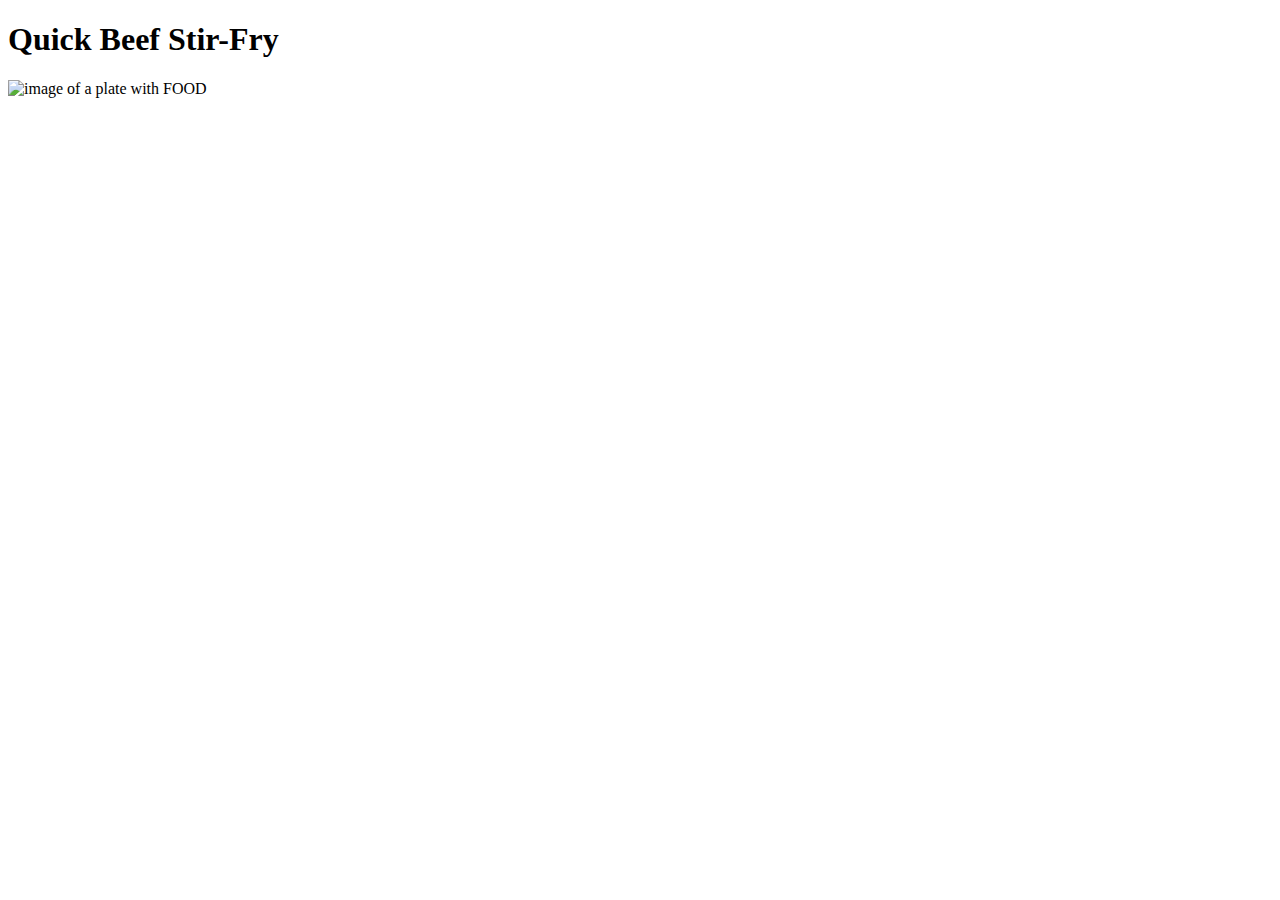
==== recipes/stir-fry.html @ 5a081ad1 "added some img  recipes/stir-fry.html" ====
<!DOCTYPE html>
<html lang="en">
    <head>
        <meta charset="UTF-8">
        <title>Beef Stir-Fry</title>
    </head>
    <body>
        <h1>Quick Beef Stir-Fry</h1>
        <img src="img/stir-fry.webp"alt="image of a plate with FOOD">
    </body>
</html>
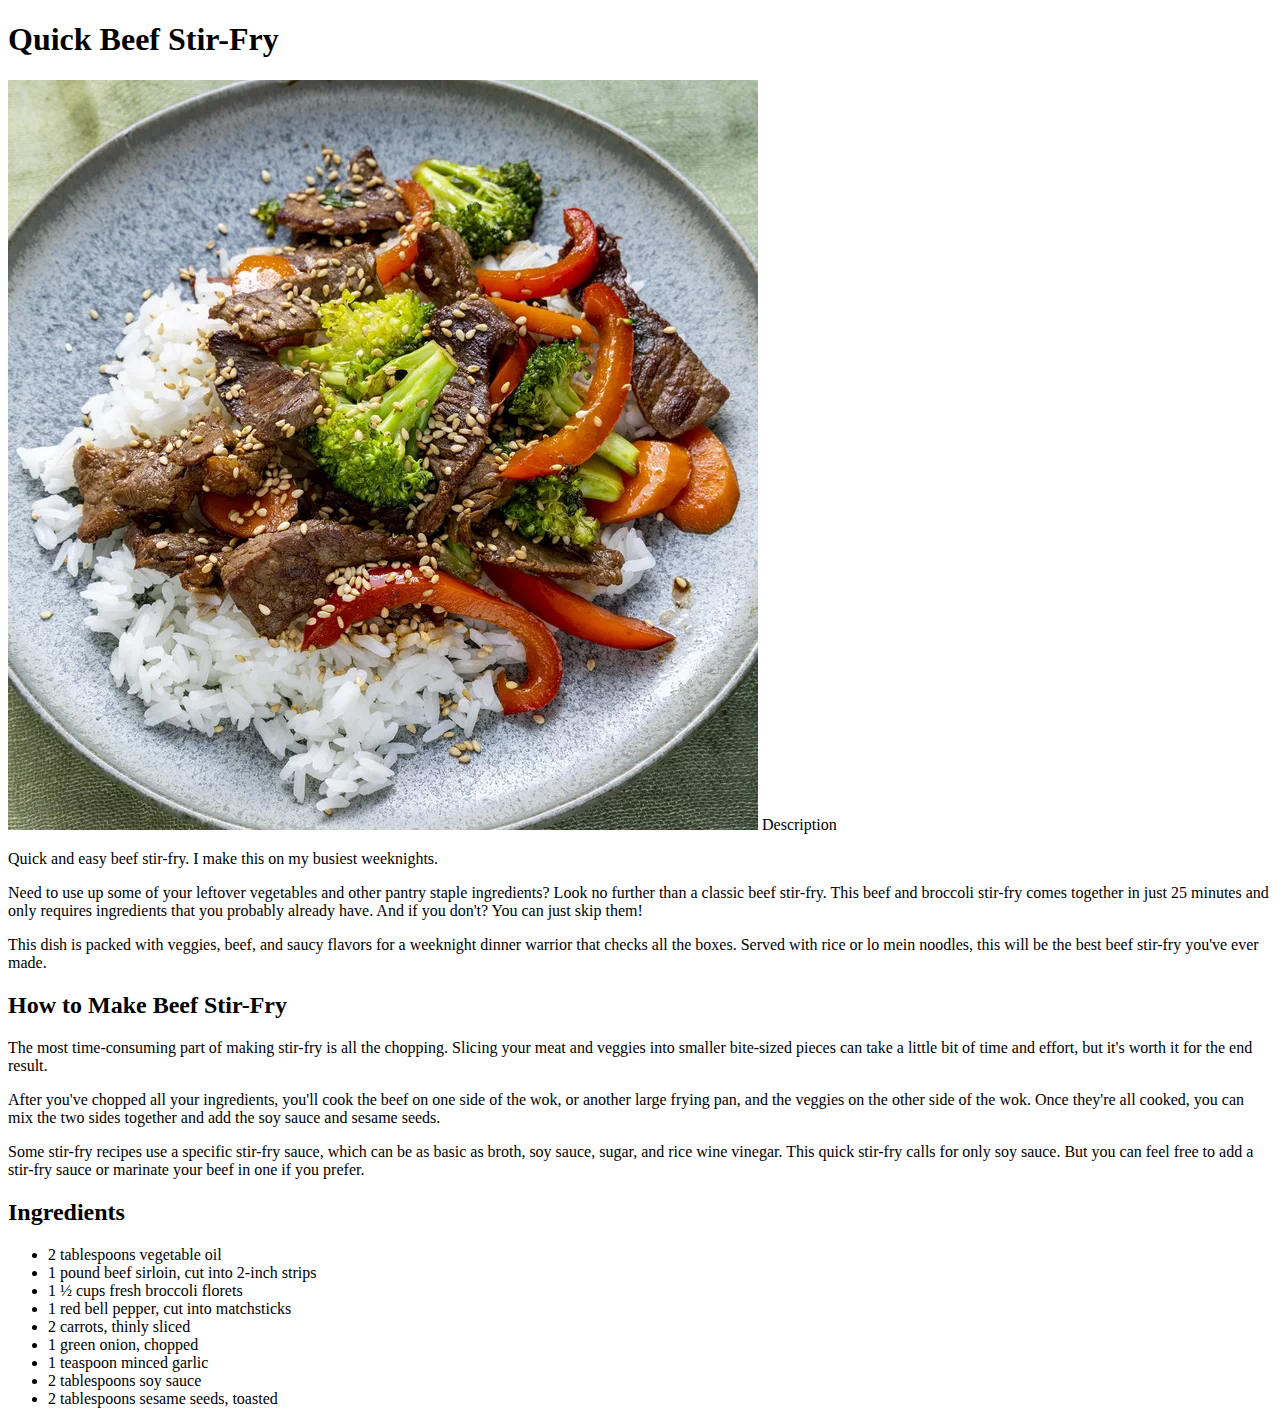
==== commit ee31f81a: "add description and a list stir-fry.html" ====
--- a/recipes/stir-fry.html
+++ b/recipes/stir-fry.html
@@ -7,5 +7,34 @@
     <body>
         <h1>Quick Beef Stir-Fry</h1>
         <img src="img/stir-fry.webp"alt="image of a plate with FOOD">
+        <f2>Description</f2>
+        <p>Quick and easy beef stir-fry. I make this on my busiest weeknights.</p>
+        <p>Need to use up some of your leftover vegetables and other pantry staple ingredients? Look no further than a classic beef stir-fry. This beef and broccoli stir-fry comes together in just 25 minutes and only requires ingredients that you probably already have. And if you don't? You can just skip them!</p>
+        <p>This dish is packed with veggies, beef, and saucy flavors for a weeknight dinner warrior that checks all the boxes. Served with rice or lo mein noodles, this will be the best beef stir-fry you've ever made.</p>
+        <h2>How to Make Beef Stir-Fry</h2>
+        <p>The most time-consuming part of making stir-fry is all the chopping. Slicing your meat and veggies into smaller bite-sized pieces can take a little bit of time and effort, but it's worth it for the end result.</p>
+
+            <p>After you've chopped all your ingredients, you'll cook the beef on one side of the wok, or another large frying pan, and the veggies on the other side of the wok. Once they're all cooked, you can mix the two sides together and add the soy sauce and sesame seeds.</p>
+            
+            <p>Some stir-fry recipes use a specific stir-fry sauce, which can be as basic as broth, soy sauce, sugar, and rice wine vinegar. This quick stir-fry calls for only soy sauce. But you can feel free to add a stir-fry sauce or marinate your beef in one if you prefer.</p>
+            <h2>Ingredients</h2>
+            <ul>
+            <li>2 tablespoons vegetable oil</li> 
+            <li>1 pound beef sirloin, cut into 2-inch strips</li>
+                    
+            <li>1 ½ cups fresh broccoli florets</li>
+                    
+            <li>1 red bell pepper, cut into matchsticks</li>
+                    
+             <li>2 carrots, thinly sliced</li>
+                    
+            <li>1 green onion, chopped</li>
+                    
+            <li>1 teaspoon minced garlic</li>
+                    
+            <li>2 tablespoons soy sauce</li>
+                    
+             <li>2 tablespoons sesame seeds, toasted</li>
+            </ul>
     </body>
 </html>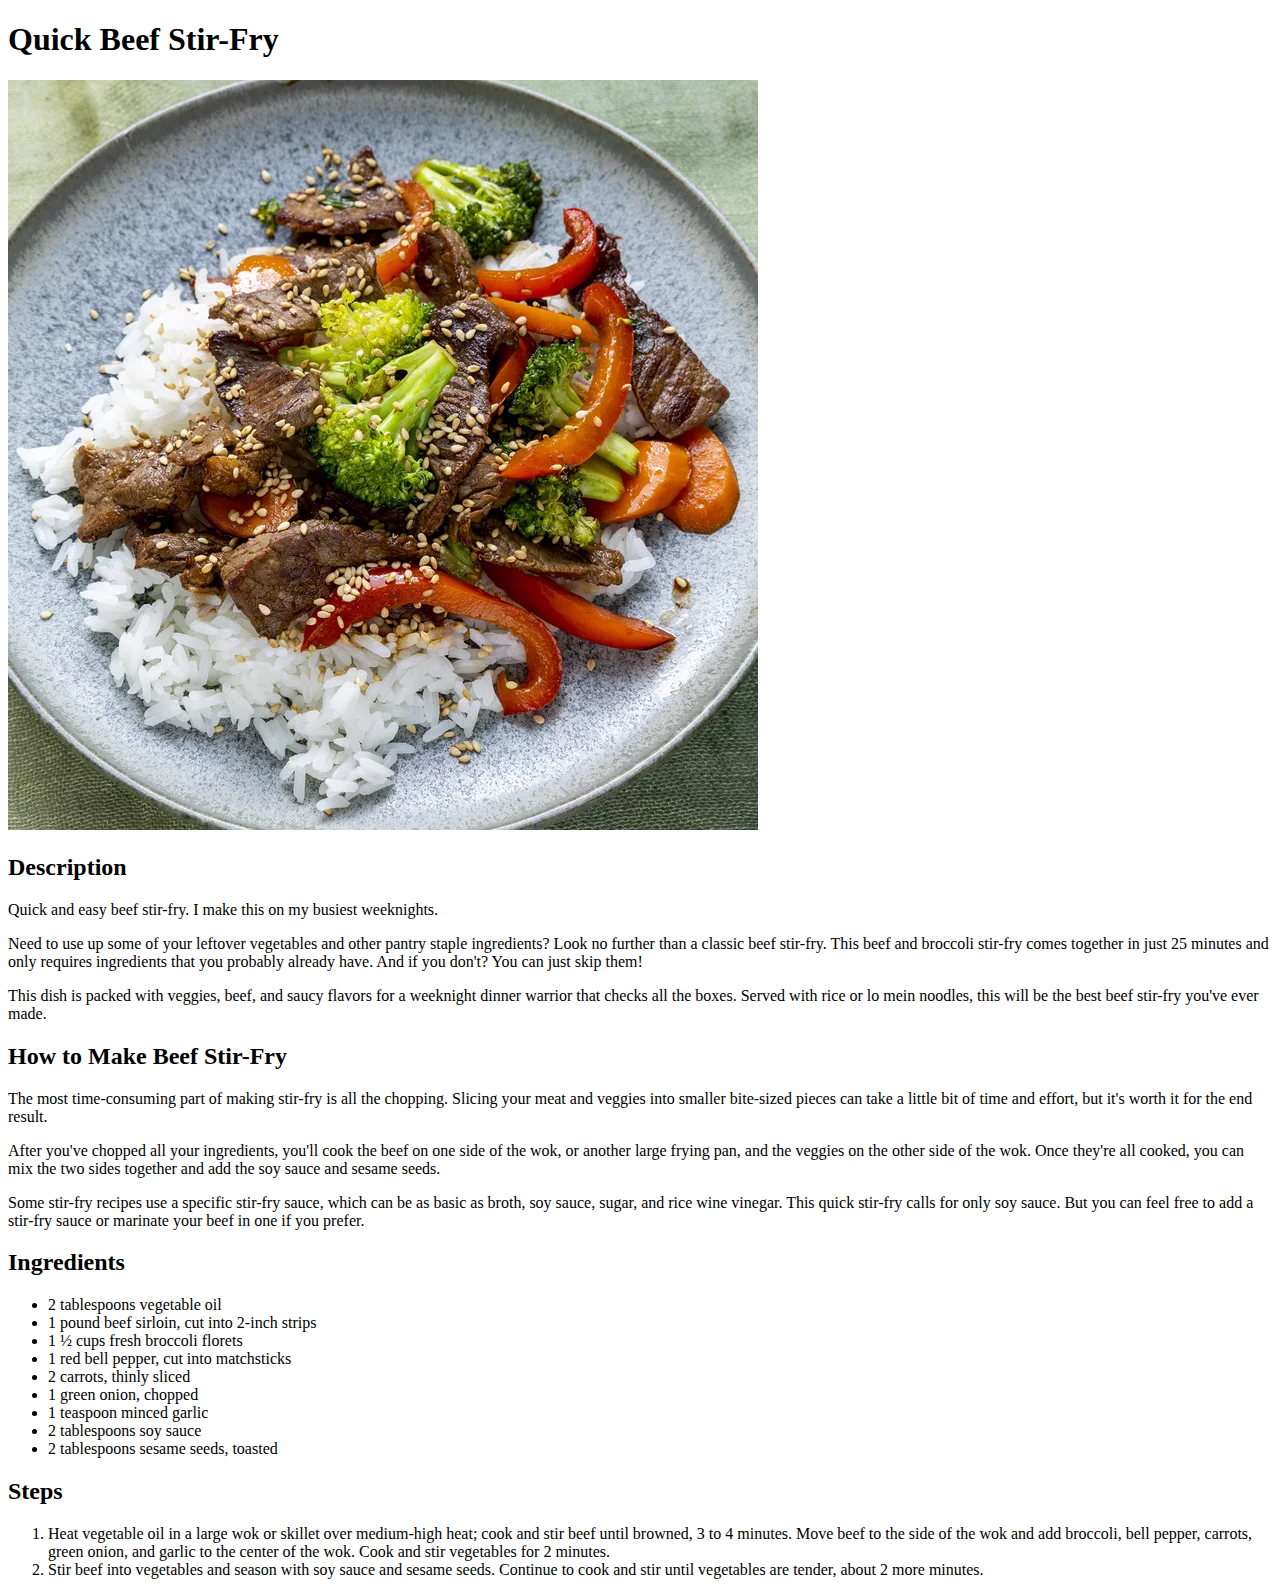
==== commit eb698d36: "added ordered list stir-fry.html" ====
--- a/recipes/stir-fry.html
+++ b/recipes/stir-fry.html
@@ -7,7 +7,7 @@
     <body>
         <h1>Quick Beef Stir-Fry</h1>
         <img src="img/stir-fry.webp"alt="image of a plate with FOOD">
-        <f2>Description</f2>
+        <h2>Description</h2>
         <p>Quick and easy beef stir-fry. I make this on my busiest weeknights.</p>
         <p>Need to use up some of your leftover vegetables and other pantry staple ingredients? Look no further than a classic beef stir-fry. This beef and broccoli stir-fry comes together in just 25 minutes and only requires ingredients that you probably already have. And if you don't? You can just skip them!</p>
         <p>This dish is packed with veggies, beef, and saucy flavors for a weeknight dinner warrior that checks all the boxes. Served with rice or lo mein noodles, this will be the best beef stir-fry you've ever made.</p>
@@ -36,5 +36,12 @@
                     
              <li>2 tablespoons sesame seeds, toasted</li>
             </ul>
+
+    <h2>Steps</h2>
+    <ol>
+        <li>Heat vegetable oil in a large wok or skillet over medium-high heat; cook and stir beef until browned, 3 to 4 minutes. Move beef to the side of the wok and add broccoli, bell pepper, carrots, green onion, and garlic to the center of the wok. Cook and stir vegetables for 2 minutes.</li>
+        <li>Stir beef into vegetables and season with soy sauce and sesame seeds. Continue to cook and stir until vegetables are tender, about 2 more minutes.</li>
+        
+    </ol>
     </body>
 </html>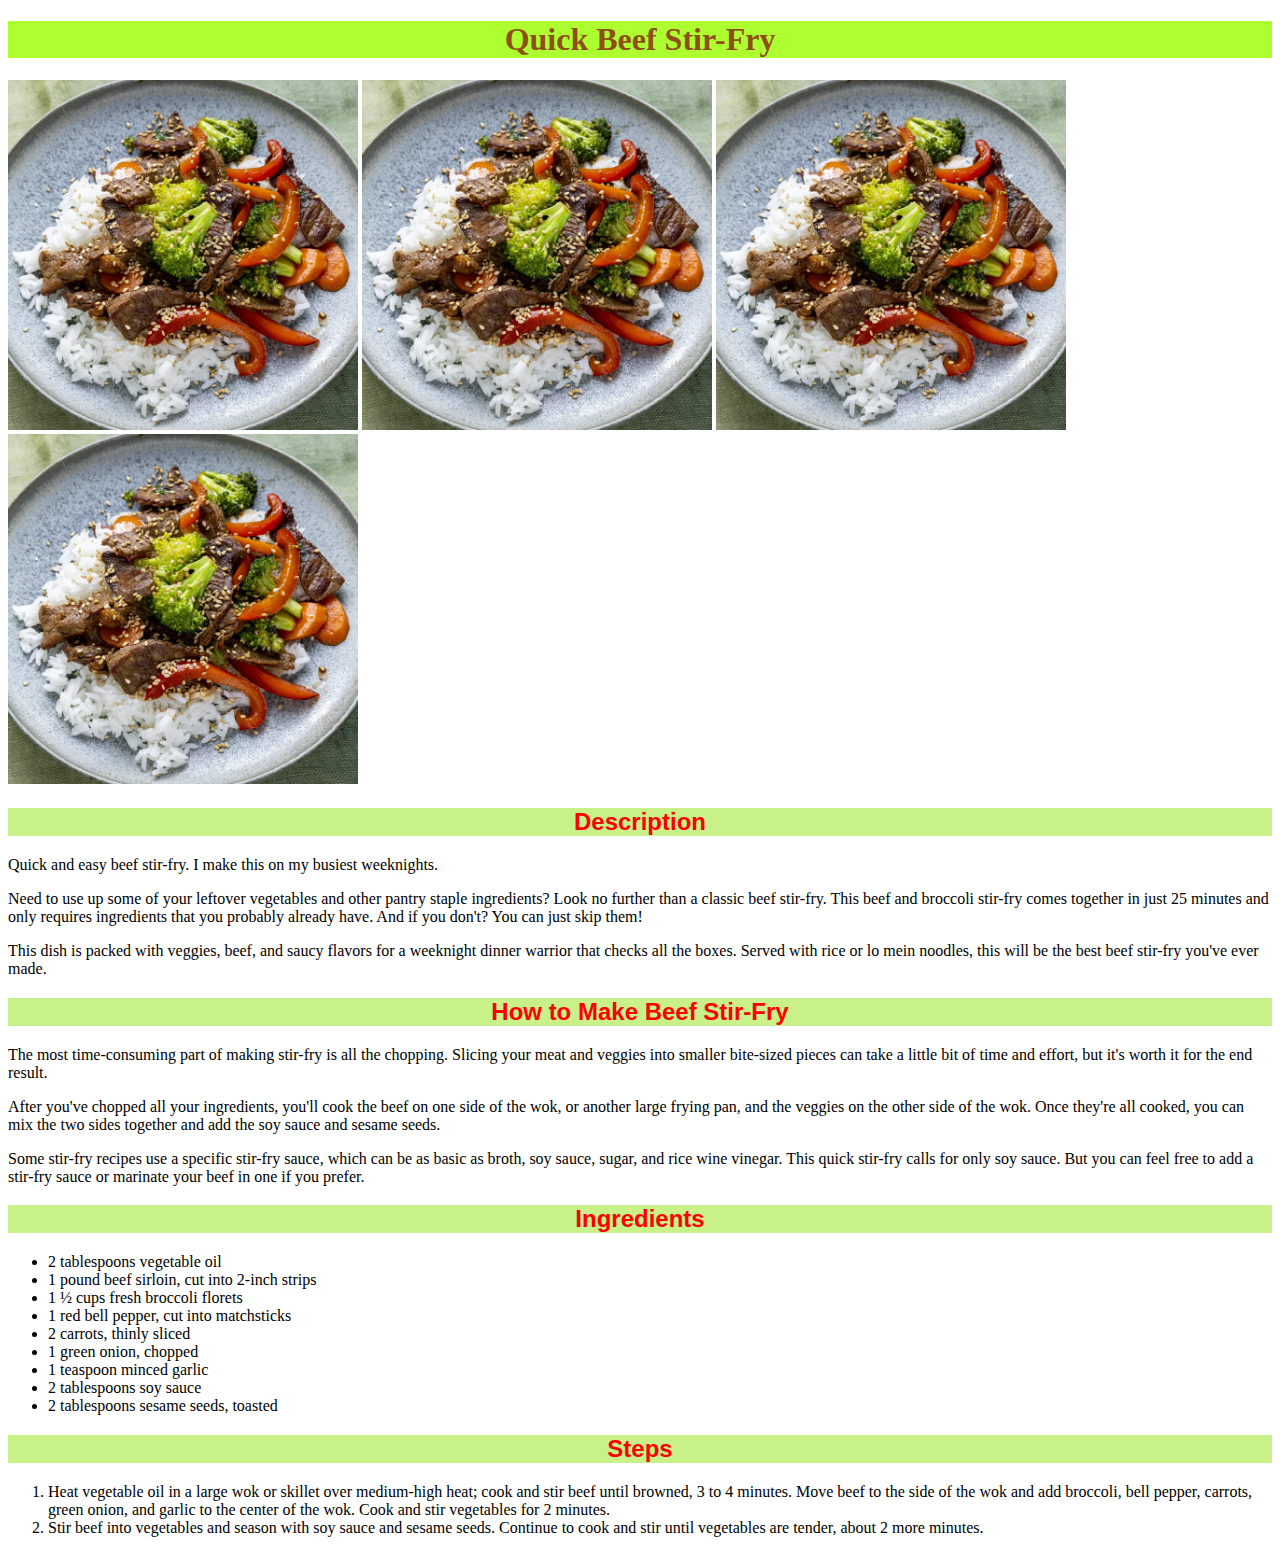
==== commit c7a9e926: "added CSS" ====
--- a/recipes/stir-fry.html
+++ b/recipes/stir-fry.html
@@ -3,9 +3,14 @@
     <head>
         <meta charset="UTF-8">
         <title>Beef Stir-Fry</title>
+        <link rel="stylesheet" href="stirstyle.css">
+        <link rel="preconnect" href="https://fonts.googleapis.com">
     </head>
     <body>
         <h1>Quick Beef Stir-Fry</h1>
+        <img src="img/stir-fry.webp"alt="image of a plate with FOOD">
+        <img src="img/stir-fry.webp"alt="image of a plate with FOOD">
+        <img src="img/stir-fry.webp"alt="image of a plate with FOOD">
         <img src="img/stir-fry.webp"alt="image of a plate with FOOD">
         <h2>Description</h2>
         <p>Quick and easy beef stir-fry. I make this on my busiest weeknights.</p>
--- a/recipes/stirstyle.css
+++ b/recipes/stirstyle.css
@@ -0,0 +1,16 @@
+h1{
+    text-align: center;
+    color:rgb(142, 79, 23);
+    background-color: greenyellow;
+}
+img{
+    height: 350px;
+    width: auto;
+
+}
+h2{
+    text-align: center;
+    color:red;
+    background-color: rgba(199, 240, 133, 0.961);
+    font-family:Verdana, Geneva, Tahoma, sans-serif;
+}
